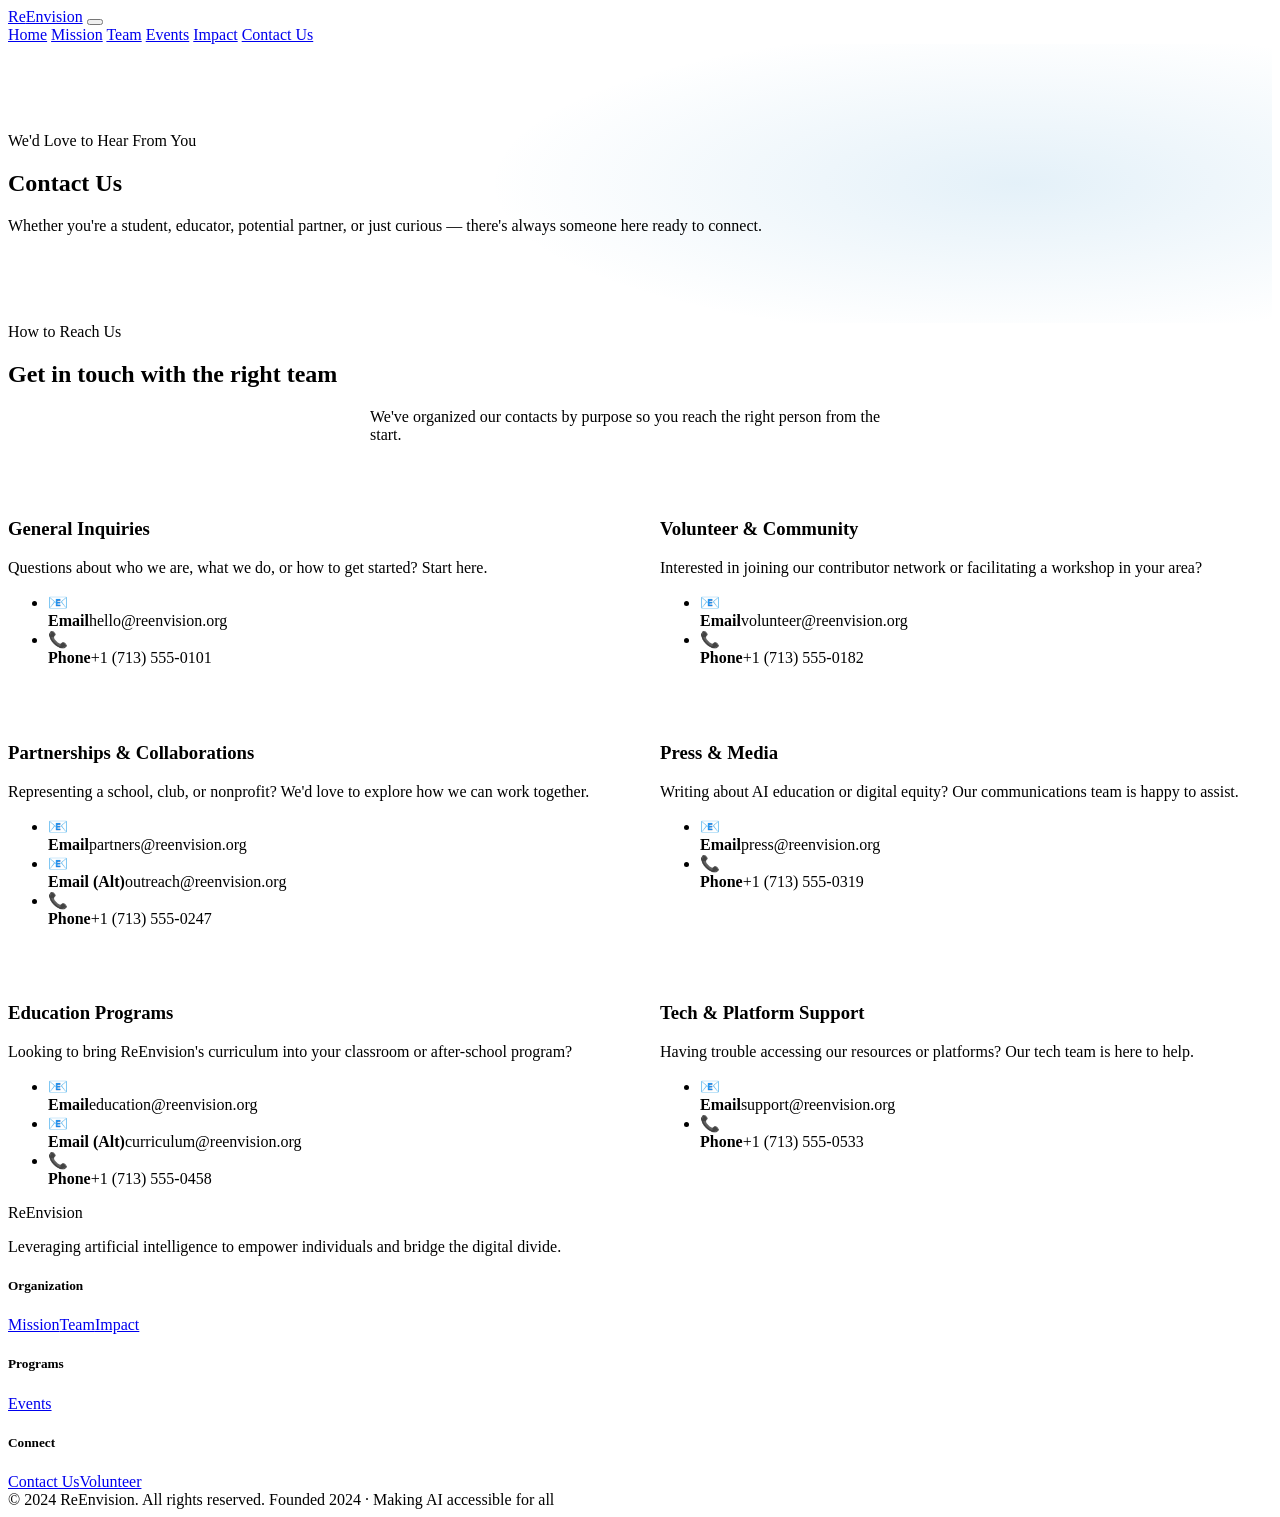
==== contact.html @ 3df73516 "Add files via upload new files" ====
<!DOCTYPE html>
<html lang="en">
<head>
  <meta charset="UTF-8" />
  <meta name="viewport" content="width=device-width, initial-scale=1.0" />
  <title>Contact Us — ReEnvision</title>
  <link rel="stylesheet" href="style.css" />
  <style>
    .page-hero {
      background: linear-gradient(135deg, var(--navy) 0%, var(--mid-blue) 100%);
      padding: 88px 0 72px;
      position: relative;
      overflow: hidden;
    }
    .page-hero::before {
      content: '';
      position: absolute;
      inset: 0;
      background: radial-gradient(ellipse 60% 80% at 80% 50%, rgba(74,159,212,0.15) 0%, transparent 70%);
      pointer-events: none;
    }
    .page-hero-inner { position: relative; z-index: 1; }

    .contact-grid {
      display: grid;
      grid-template-columns: 1fr 1fr;
      gap: 40px;
      margin-top: 56px;
    }
    @media (max-width: 768px) {
      .contact-grid { grid-template-columns: 1fr; }
    }
  </style>
</head>
<body>

<nav class="nav">
  <div class="container nav-inner">
    <a class="nav-logo" href="index.html">Re<span>Envision</span></a>
    <button class="nav-toggle" aria-label="Toggle menu" onclick="this.nextElementSibling.classList.toggle('open')">
      <span></span><span></span><span></span>
    </button>
    <div class="nav-links">
      <a href="index.html">Home</a>
      <a href="mission.html">Mission</a>
      <a href="team.html">Team</a>
      <a href="events.html">Events</a>
      <a href="impact.html">Impact</a>
      <a href="contact.html" class="nav-cta active">Contact Us</a>
    </div>
  </div>
</nav>

<!-- ── Page Hero ── -->
<section class="page-hero">
  <div class="container page-hero-inner">
    <div class="eyebrow">We'd Love to Hear From You</div>
    <h1>Contact Us</h1>
    <p>Whether you're a student, educator, potential partner, or just curious — there's always someone here ready to connect.</p>
  </div>
</section>

<!-- ── Contact Cards ── -->
<section class="section">
  <div class="container">
    <div class="text-center">
      <div class="eyebrow">How to Reach Us</div>
      <h2>Get in touch with the right team</h2>
      <div class="divider"></div>
      <p style="max-width:540px;margin:0 auto;color:var(--text-mid);">We've organized our contacts by purpose so you reach the right person from the start.</p>
    </div>

    <div class="contact-grid">

      <!-- General Inquiries -->
      <div class="contact-card">
        <h3>General Inquiries</h3>
        <p>Questions about who we are, what we do, or how to get started? Start here.</p>
        <ul class="contact-list">
          <li>
            <div class="contact-icon">📧</div>
            <div><strong>Email</strong>hello@reenvision.org</div>
          </li>
          <li>
            <div class="contact-icon">📞</div>
            <div><strong>Phone</strong>+1 (713) 555-0101</div>
          </li>
        </ul>
      </div>

      <!-- Volunteer & Community -->
      <div class="contact-card">
        <h3>Volunteer &amp; Community</h3>
        <p>Interested in joining our contributor network or facilitating a workshop in your area?</p>
        <ul class="contact-list">
          <li>
            <div class="contact-icon">📧</div>
            <div><strong>Email</strong>volunteer@reenvision.org</div>
          </li>
          <li>
            <div class="contact-icon">📞</div>
            <div><strong>Phone</strong>+1 (713) 555-0182</div>
          </li>
        </ul>
      </div>

      <!-- Partnerships -->
      <div class="contact-card">
        <h3>Partnerships &amp; Collaborations</h3>
        <p>Representing a school, club, or nonprofit? We'd love to explore how we can work together.</p>
        <ul class="contact-list">
          <li>
            <div class="contact-icon">📧</div>
            <div><strong>Email</strong>partners@reenvision.org</div>
          </li>
          <li>
            <div class="contact-icon">📧</div>
            <div><strong>Email (Alt)</strong>outreach@reenvision.org</div>
          </li>
          <li>
            <div class="contact-icon">📞</div>
            <div><strong>Phone</strong>+1 (713) 555-0247</div>
          </li>
        </ul>
      </div>

      <!-- Press & Media -->
      <div class="contact-card">
        <h3>Press &amp; Media</h3>
        <p>Writing about AI education or digital equity? Our communications team is happy to assist.</p>
        <ul class="contact-list">
          <li>
            <div class="contact-icon">📧</div>
            <div><strong>Email</strong>press@reenvision.org</div>
          </li>
          <li>
            <div class="contact-icon">📞</div>
            <div><strong>Phone</strong>+1 (713) 555-0319</div>
          </li>
        </ul>
      </div>

      <!-- Education Programs -->
      <div class="contact-card">
        <h3>Education Programs</h3>
        <p>Looking to bring ReEnvision's curriculum into your classroom or after-school program?</p>
        <ul class="contact-list">
          <li>
            <div class="contact-icon">📧</div>
            <div><strong>Email</strong>education@reenvision.org</div>
          </li>
          <li>
            <div class="contact-icon">📧</div>
            <div><strong>Email (Alt)</strong>curriculum@reenvision.org</div>
          </li>
          <li>
            <div class="contact-icon">📞</div>
            <div><strong>Phone</strong>+1 (713) 555-0458</div>
          </li>
        </ul>
      </div>

      <!-- Tech & Support -->
      <div class="contact-card">
        <h3>Tech &amp; Platform Support</h3>
        <p>Having trouble accessing our resources or platforms? Our tech team is here to help.</p>
        <ul class="contact-list">
          <li>
            <div class="contact-icon">📧</div>
            <div><strong>Email</strong>support@reenvision.org</div>
          </li>
          <li>
            <div class="contact-icon">📞</div>
            <div><strong>Phone</strong>+1 (713) 555-0533</div>
          </li>
        </ul>
      </div>

    </div>
  </div>
</section>

<footer class="footer">
  <div class="container">
    <div class="footer-grid">
      <div class="footer-brand">
        <div class="footer-logo">Re<span>Envision</span></div>
        <p>Leveraging artificial intelligence to empower individuals and bridge the digital divide.</p>
      </div>
      <div class="footer-col"><h5>Organization</h5><a href="mission.html">Mission</a><a href="team.html">Team</a><a href="impact.html">Impact</a></div>
      <div class="footer-col"><h5>Programs</h5><a href="events.html">Events</a></div>
      <div class="footer-col"><h5>Connect</h5><a href="contact.html">Contact Us</a><a href="contact.html">Volunteer</a></div>
    </div>
    <div class="footer-bottom">
      <span>© 2024 ReEnvision. All rights reserved.</span>
      <span>Founded 2024 · Making AI accessible for all</span>
    </div>
  </div>
</footer>

</body>
</html>
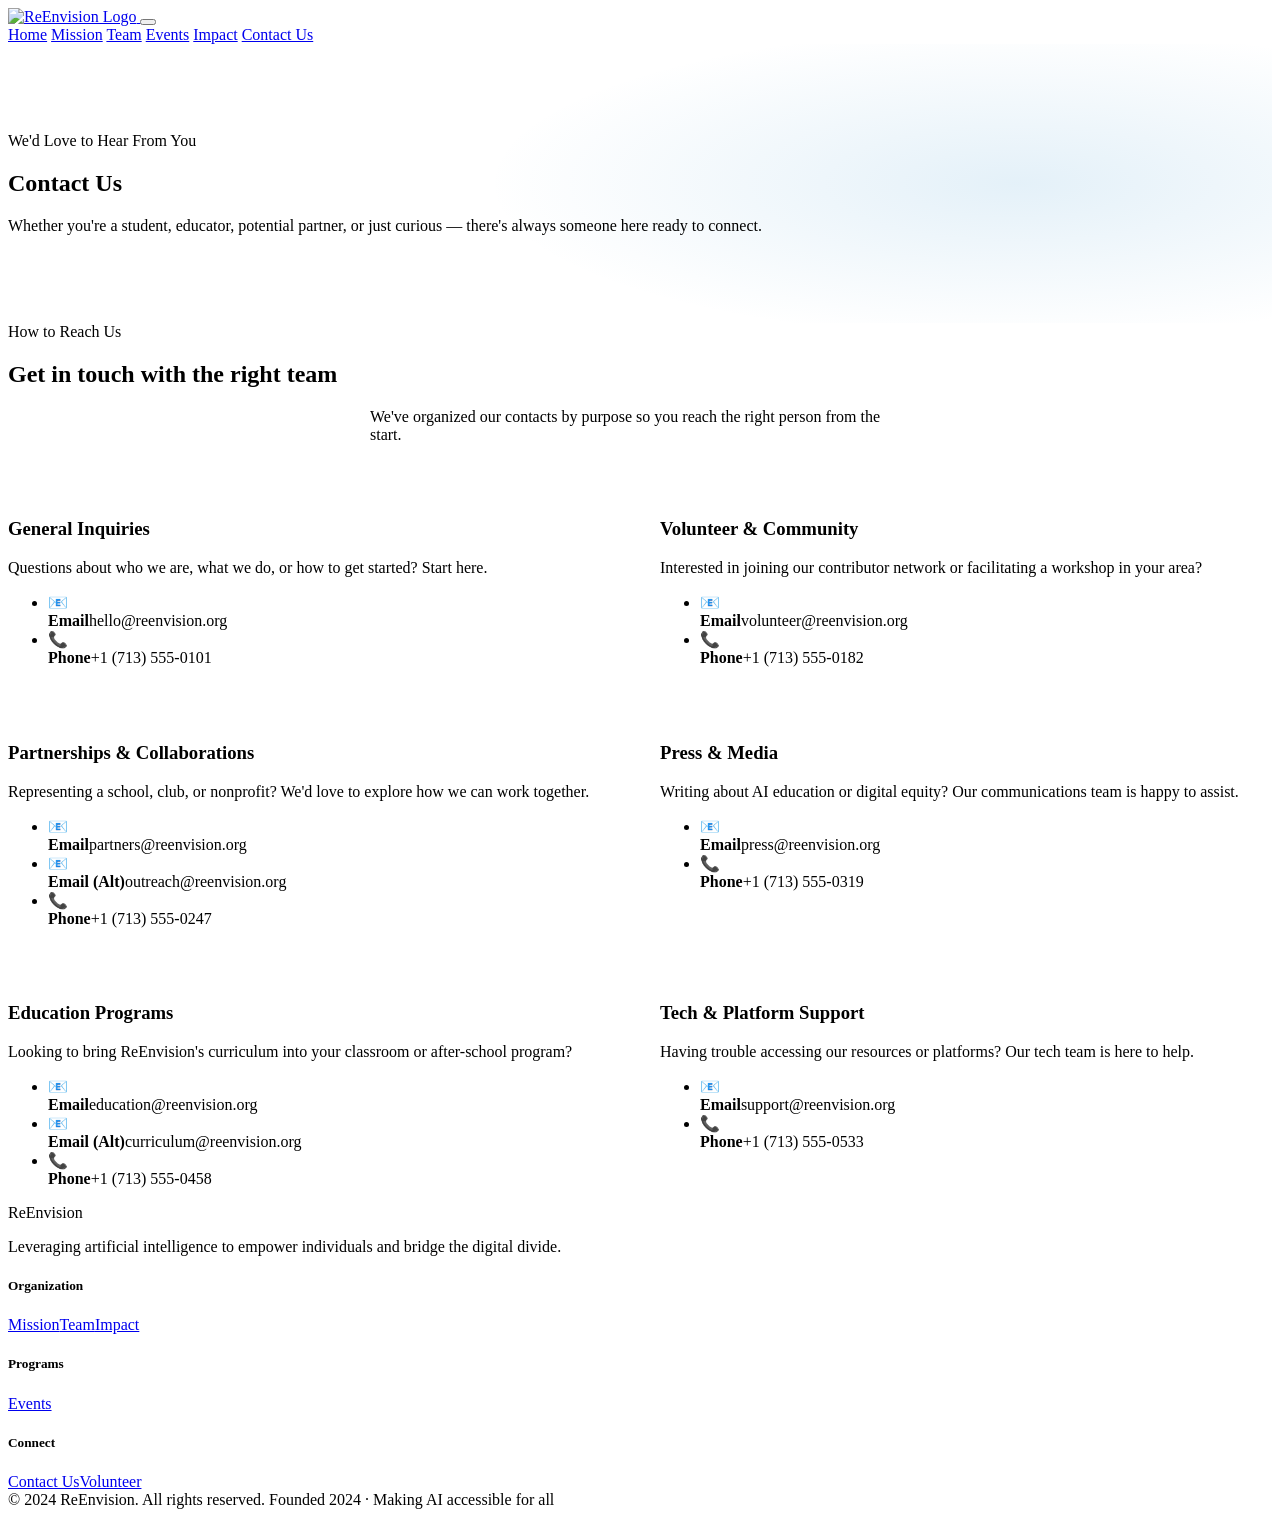
==== commit 7e2a7b45: "Update navigation logo in contact.html" ====
--- a/contact.html
+++ b/contact.html
@@ -36,7 +36,9 @@
 
 <nav class="nav">
   <div class="container nav-inner">
-    <a class="nav-logo" href="index.html">Re<span>Envision</span></a>
+    <a class="nav-logo" href="index.html">
+  <img src="reenvisionlogo.png" alt="ReEnvision Logo" class="logo-img" />
+</a>
     <button class="nav-toggle" aria-label="Toggle menu" onclick="this.nextElementSibling.classList.toggle('open')">
       <span></span><span></span><span></span>
     </button>
@@ -199,4 +201,4 @@
 </footer>
 
 </body>
-</html>+</html>
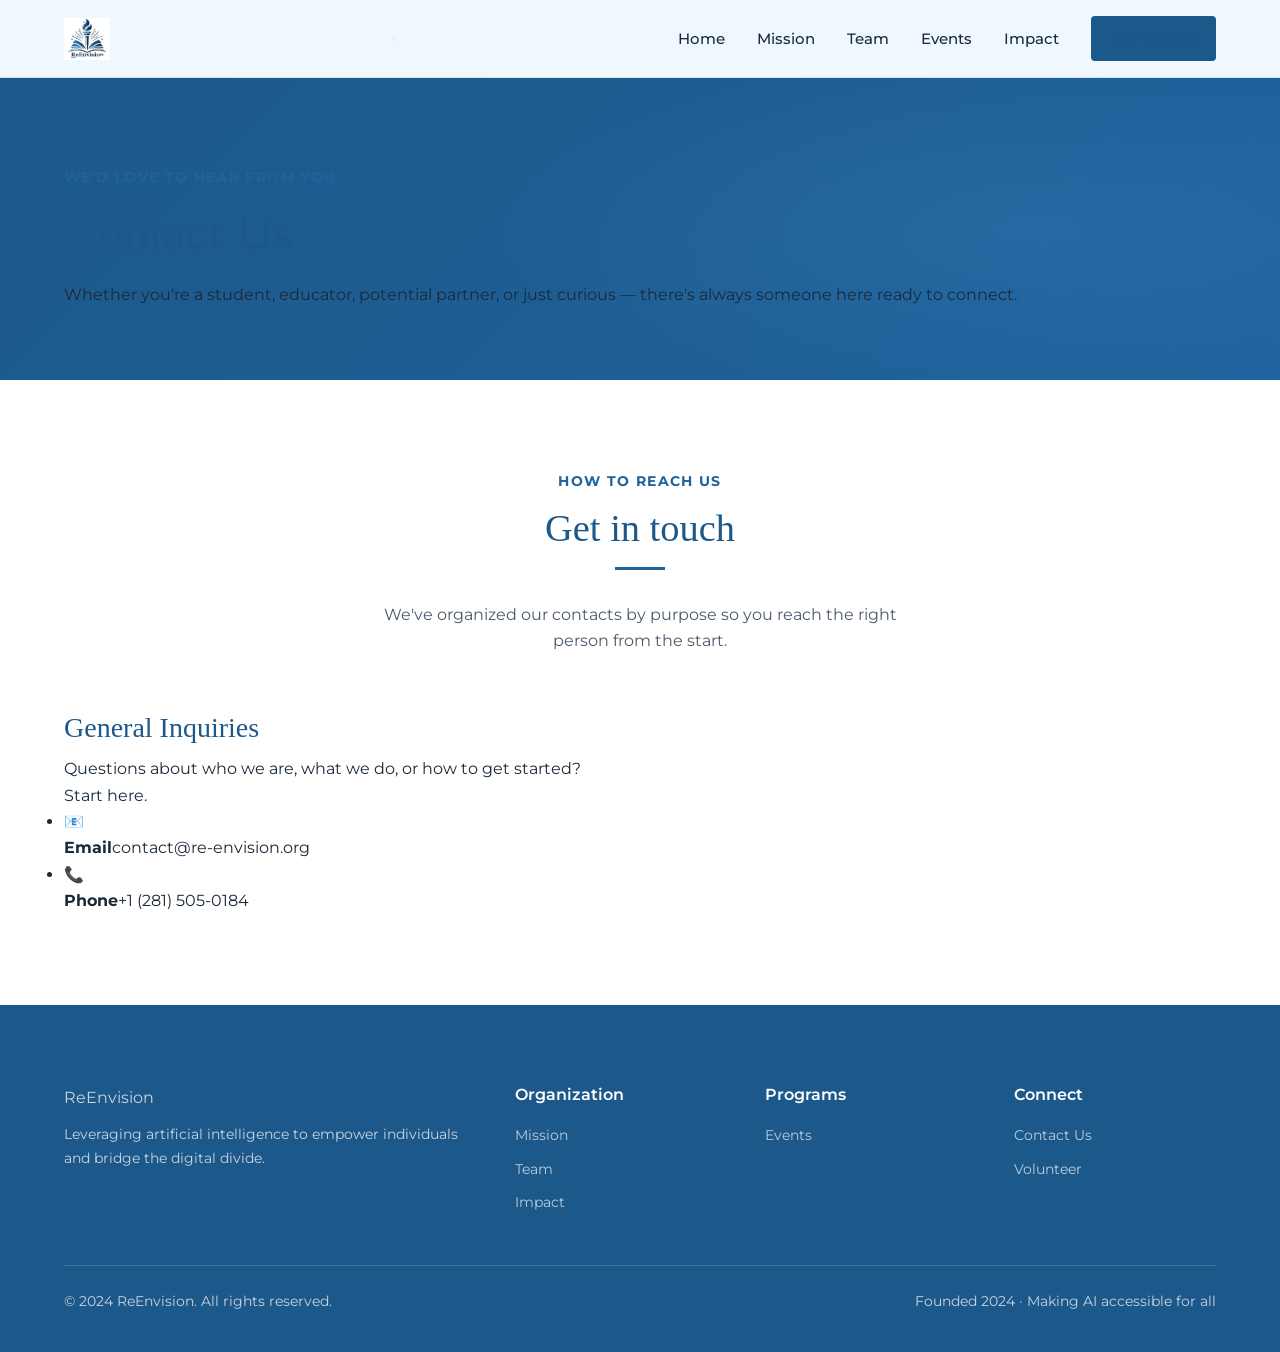
==== commit 8e876338: "Revise contact details and clean up HTML Updated contact information and removed unused sections." ====
--- a/contact.html
+++ b/contact.html
@@ -36,9 +36,7 @@
 
 <nav class="nav">
   <div class="container nav-inner">
-    <a class="nav-logo" href="index.html">
-  <img src="reenvisionlogo.png" alt="ReEnvision Logo" class="logo-img" />
-</a>
+   <a class="nav-logo" href="index.html"><img src="reenvisionlogo.png" alt="ReEnvision Logo" class="logo-img"></a>
     <button class="nav-toggle" aria-label="Toggle menu" onclick="this.nextElementSibling.classList.toggle('open')">
       <span></span><span></span><span></span>
     </button>
@@ -67,7 +65,7 @@
   <div class="container">
     <div class="text-center">
       <div class="eyebrow">How to Reach Us</div>
-      <h2>Get in touch with the right team</h2>
+      <h2>Get in touch</h2>
       <div class="divider"></div>
       <p style="max-width:540px;margin:0 auto;color:var(--text-mid);">We've organized our contacts by purpose so you reach the right person from the start.</p>
     </div>
@@ -81,102 +79,16 @@
         <ul class="contact-list">
           <li>
             <div class="contact-icon">📧</div>
-            <div><strong>Email</strong>hello@reenvision.org</div>
+            <div><strong>Email</strong>contact@re-envision.org</div>
           </li>
           <li>
             <div class="contact-icon">📞</div>
-            <div><strong>Phone</strong>+1 (713) 555-0101</div>
+            <div><strong>Phone</strong>+1 (281) 505-0184</div>
           </li>
         </ul>
       </div>
 
-      <!-- Volunteer & Community -->
-      <div class="contact-card">
-        <h3>Volunteer &amp; Community</h3>
-        <p>Interested in joining our contributor network or facilitating a workshop in your area?</p>
-        <ul class="contact-list">
-          <li>
-            <div class="contact-icon">📧</div>
-            <div><strong>Email</strong>volunteer@reenvision.org</div>
-          </li>
-          <li>
-            <div class="contact-icon">📞</div>
-            <div><strong>Phone</strong>+1 (713) 555-0182</div>
-          </li>
-        </ul>
-      </div>
-
-      <!-- Partnerships -->
-      <div class="contact-card">
-        <h3>Partnerships &amp; Collaborations</h3>
-        <p>Representing a school, club, or nonprofit? We'd love to explore how we can work together.</p>
-        <ul class="contact-list">
-          <li>
-            <div class="contact-icon">📧</div>
-            <div><strong>Email</strong>partners@reenvision.org</div>
-          </li>
-          <li>
-            <div class="contact-icon">📧</div>
-            <div><strong>Email (Alt)</strong>outreach@reenvision.org</div>
-          </li>
-          <li>
-            <div class="contact-icon">📞</div>
-            <div><strong>Phone</strong>+1 (713) 555-0247</div>
-          </li>
-        </ul>
-      </div>
-
-      <!-- Press & Media -->
-      <div class="contact-card">
-        <h3>Press &amp; Media</h3>
-        <p>Writing about AI education or digital equity? Our communications team is happy to assist.</p>
-        <ul class="contact-list">
-          <li>
-            <div class="contact-icon">📧</div>
-            <div><strong>Email</strong>press@reenvision.org</div>
-          </li>
-          <li>
-            <div class="contact-icon">📞</div>
-            <div><strong>Phone</strong>+1 (713) 555-0319</div>
-          </li>
-        </ul>
-      </div>
-
-      <!-- Education Programs -->
-      <div class="contact-card">
-        <h3>Education Programs</h3>
-        <p>Looking to bring ReEnvision's curriculum into your classroom or after-school program?</p>
-        <ul class="contact-list">
-          <li>
-            <div class="contact-icon">📧</div>
-            <div><strong>Email</strong>education@reenvision.org</div>
-          </li>
-          <li>
-            <div class="contact-icon">📧</div>
-            <div><strong>Email (Alt)</strong>curriculum@reenvision.org</div>
-          </li>
-          <li>
-            <div class="contact-icon">📞</div>
-            <div><strong>Phone</strong>+1 (713) 555-0458</div>
-          </li>
-        </ul>
-      </div>
-
-      <!-- Tech & Support -->
-      <div class="contact-card">
-        <h3>Tech &amp; Platform Support</h3>
-        <p>Having trouble accessing our resources or platforms? Our tech team is here to help.</p>
-        <ul class="contact-list">
-          <li>
-            <div class="contact-icon">📧</div>
-            <div><strong>Email</strong>support@reenvision.org</div>
-          </li>
-          <li>
-            <div class="contact-icon">📞</div>
-            <div><strong>Phone</strong>+1 (713) 555-0533</div>
-          </li>
-        </ul>
-      </div>
+    
 
     </div>
   </div>
--- a/style.css
+++ b/style.css
@@ -0,0 +1,286 @@
+/* ==========================================================================
+   GOOGLE FONTS - BRAND DIRECTIVES
+   ========================================================================== */
+@import url('https://fonts.googleapis.com/css2?family=Montserrat:ital,wght@0,300;0,400;0,500;0,600;0,700;1,400&display=swap');
+
+/* ==========================================================================
+   1. GLOBAL VARIABLES & DESIGN SYSTEM (ADHERING TO BRANDING BOOK)
+   ========================================================================== */
+:root {
+  /* Brand Approved Palette */
+  --navy: #1d588a;          /* Main Deep Blue: Trust & Stability */
+  --mid-blue: #1f639e;      /* Accent Blue: Innovation & Growth */
+  --baby-blue: #4aa3df;     /* Supporting Contrast Tint */
+  --accent: #1f639e;        /* Action Primary */
+  --white: #ffffff;
+  --light-bg: #F0F8FF;      /* Ice Blue: Openness & Equality */
+  --text-dark: #1a2a3a;     /* Off-black charcoal for readability */
+  --text-mid: #4a5a6a;
+  --border: #d0e2f0;
+
+  /* Brand Typography Directives */
+  --font-display: 'Garamond', 'Times New Roman', serif; /* Approved Headings */
+  --font-body: 'Montserrat', sans-serif;                /* Approved Body Text */
+
+  /* Structural Accents */
+  --radius-sm: 4px;
+  --radius-md: 8px;
+  --transition: all 0.25s ease-in-out;
+  --shadow-card: 0 4px 15px rgba(29, 88, 138, 0.06);
+}
+
+/* ==========================================================================
+   2. BASE STYLES & RESET
+   ========================================================================== */
+*, *::before, *::after {
+  box-sizing: border-box;
+  margin: 0;
+  padding: 0;
+}
+
+body {
+  font-family: var(--font-body);
+  background-color: var(--white);
+  color: var(--text-dark);
+  line-height: 1.65;
+  font-size: 16px;
+}
+
+a {
+  text-decoration: none;
+  color: inherit;
+  transition: var(--transition);
+}
+
+/* ==========================================================================
+   3. STRUCTURAL LAYOUT UTILITIES
+   ========================================================================== */
+.container {
+  width: 100%;
+  max-width: 1200px;
+  margin: 0 auto;
+  padding: 0 24px;
+}
+
+.section {
+  padding: 90px 0;
+}
+
+.text-center { text-align: center; }
+
+.divider {
+  width: 50px;
+  height: 3px;
+  background: var(--mid-blue);
+  margin: 16px auto 32px;
+}
+
+.eyebrow {
+  font-family: var(--font-body);
+  font-size: 0.85rem;
+  font-weight: 700;
+  text-transform: uppercase;
+  letter-spacing: 0.1em;
+  color: var(--mid-blue);
+  margin-bottom: 12px;
+}
+
+/* Heading Treatments (Garamond/Serif Stack) */
+h1, h2, h3, h4, h5, h6 {
+  font-family: var(--font-display);
+  color: var(--navy);
+  font-weight: normal; /* Classic editorial appearance */
+  line-height: 1.2;
+}
+
+h1 { font-size: 3.2rem; margin-bottom: 20px; }
+h2 { font-size: 2.4rem; margin-bottom: 16px; }
+h3 { font-size: 1.75rem; margin-bottom: 12px; }
+
+/* ==========================================================================
+   4. NAVIGATION BAR (FIXING LOGO CONTRAST)
+   ========================================================================== */
+.nav {
+  position: sticky;
+  top: 0;
+  z-index: 1000;
+  background: var(--light-bg); /* Use ice-blue backdrop to support blue logo variants */
+  border-bottom: 1px solid var(--border);
+  padding: 16px 0;
+}
+
+.nav-inner {
+  display: flex;
+  justify-content: space-between;
+  align-items: center;
+}
+
+.nav-logo {
+  display: flex;
+  align-items: center;
+}
+
+.logo-img {
+  height: 42px;
+  width: auto;
+  display: block;
+  object-fit: contain;
+}
+
+.nav-links {
+  display: flex;
+  align-items: center;
+  gap: 32px;
+}
+
+.nav-links a {
+  color: var(--text-dark);
+  font-size: 0.95rem;
+  font-weight: 500;
+}
+
+.nav-links a:hover,
+.nav-links a.active {
+  color: var(--navy);
+  font-weight: 600;
+}
+
+.nav-links .nav-cta {
+  background: var(--navy);
+  color: var(--white);
+  padding: 10px 20px;
+  border-radius: var(--radius-sm);
+  font-weight: 600;
+}
+
+.nav-links .nav-cta:hover {
+  background: var(--mid-blue);
+}
+
+/* ==========================================================================
+   5. BUTTON COMPONENTS
+   ========================================================================== */
+.btn {
+  display: inline-flex;
+  align-items: center;
+  justify-content: center;
+  padding: 12px 28px;
+  font-family: var(--font-body);
+  font-size: 0.9rem;
+  font-weight: 600;
+  letter-spacing: 0.03em;
+  text-transform: uppercase;
+  border-radius: var(--radius-sm);
+  transition: var(--transition);
+  border: 2px solid transparent;
+  cursor: pointer;
+}
+
+.btn-primary {
+  background: var(--navy);
+  color: var(--white);
+}
+
+.btn-primary:hover {
+  background: var(--mid-blue);
+  transform: translateY(-1px);
+}
+
+.btn-outline {
+  background: transparent;
+  border-color: rgba(255, 255, 255, 0.6);
+  color: var(--white);
+}
+
+.btn-outline:hover {
+  background: rgba(255, 255, 255, 0.15);
+  border-color: var(--white);
+}
+
+.btn-outline-dark {
+  background: transparent;
+  border-color: var(--navy);
+  color: var(--navy);
+}
+
+.btn-outline-dark:hover {
+  background: var(--light-bg);
+}
+
+/* ==========================================================================
+   6. GRID & LAYOUT UTILITIES
+   ========================================================================== */
+.team-grid {
+  display: grid;
+  grid-template-columns: repeat(auto-fill, minmax(280px, 1fr));
+  gap: 32px;
+}
+
+.team-card {
+  background: var(--white);
+  border: 1px solid var(--border);
+  border-radius: var(--radius-md);
+  padding: 32px 24px;
+  text-align: center;
+  box-shadow: var(--shadow-card);
+}
+
+.team-avatar {
+  width: 64px;
+  height: 64px;
+  background: var(--light-bg);
+  color: var(--navy);
+  border-radius: 50%;
+  display: flex;
+  align-items: center;
+  justify-content: center;
+  margin: 0 auto 16px;
+  font-weight: bold;
+}
+
+/* Footer Layout */
+.footer {
+  background: var(--navy); /* Stable corporate bottom frame */
+  color: rgba(255, 255, 255, 0.75);
+  padding: 80px 0 40px;
+}
+
+.footer h5 {
+  color: var(--white);
+  font-family: var(--font-body);
+  font-weight: 600;
+  font-size: 1rem;
+  margin-bottom: 20px;
+}
+
+.footer-grid {
+  display: grid;
+  grid-template-columns: 2fr repeat(3, 1fr);
+  gap: 48px;
+  margin-bottom: 40px;
+}
+
+.footer-brand p {
+  font-size: 0.9rem;
+  margin-top: 12px;
+}
+
+.footer-col a {
+  display: block;
+  color: rgba(255, 255, 255, 0.7);
+  margin-bottom: 10px;
+  font-size: 0.9rem;
+}
+
+.footer-col a:hover {
+  color: var(--white);
+  text-decoration: underline;
+}
+
+.footer-bottom {
+  border-top: 1px solid rgba(255, 255, 255, 0.15);
+  padding-top: 24px;
+  display: flex;
+  justify-content: space-between;
+  font-size: 0.85rem;
+}
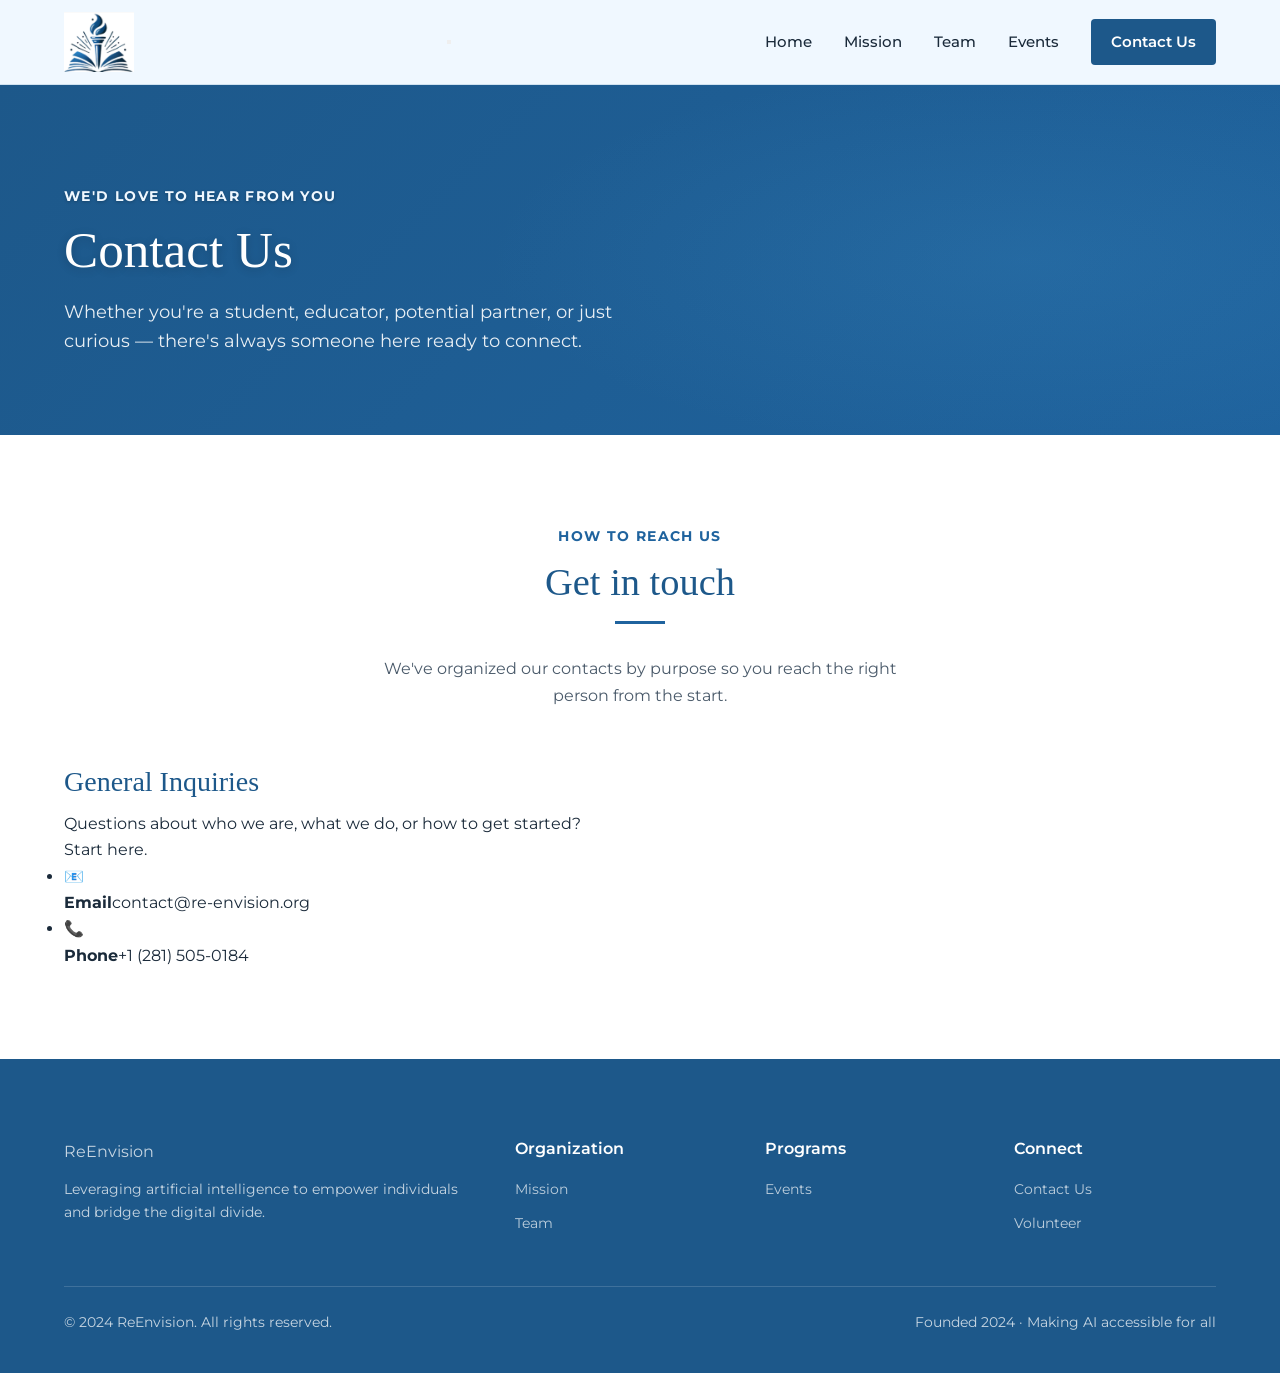
==== commit 9bfb5130: "Add files via upload" ====
--- a/contact.html
+++ b/contact.html
@@ -45,7 +45,7 @@
       <a href="mission.html">Mission</a>
       <a href="team.html">Team</a>
       <a href="events.html">Events</a>
-      <a href="impact.html">Impact</a>
+     
       <a href="contact.html" class="nav-cta active">Contact Us</a>
     </div>
   </div>
@@ -101,7 +101,7 @@
         <div class="footer-logo">Re<span>Envision</span></div>
         <p>Leveraging artificial intelligence to empower individuals and bridge the digital divide.</p>
       </div>
-      <div class="footer-col"><h5>Organization</h5><a href="mission.html">Mission</a><a href="team.html">Team</a><a href="impact.html">Impact</a></div>
+      <div class="footer-col"><h5>Organization</h5><a href="mission.html">Mission</a><a href="team.html">Team</a></div>
       <div class="footer-col"><h5>Programs</h5><a href="events.html">Events</a></div>
       <div class="footer-col"><h5>Connect</h5><a href="contact.html">Contact Us</a><a href="contact.html">Volunteer</a></div>
     </div>
--- a/style.css
+++ b/style.css
@@ -98,7 +98,7 @@
 h3 { font-size: 1.75rem; margin-bottom: 12px; }
 
 /* ==========================================================================
-   4. NAVIGATION BAR (FIXING LOGO CONTRAST)
+   4. NAVIGATION BAR (FIXING LOGO CONTRAST & MAKING IT BIGGER)
    ========================================================================== */
 .nav {
   position: sticky;
@@ -106,7 +106,7 @@
   z-index: 1000;
   background: var(--light-bg); /* Use ice-blue backdrop to support blue logo variants */
   border-bottom: 1px solid var(--border);
-  padding: 16px 0;
+  padding: 12px 0;
 }
 
 .nav-inner {
@@ -121,8 +121,8 @@
 }
 
 .logo-img {
-  height: 42px;
-  width: auto;
+  height: 60px;               /* Change 1: Expanded from 42px to make the logo prominent */
+  width: auto;                /* Retains original asset aspect ratio scale */
   display: block;
   object-fit: contain;
 }
@@ -151,6 +151,13 @@
   padding: 10px 20px;
   border-radius: var(--radius-sm);
   font-weight: 600;
+}
+
+.nav-links .nav-cta:hover,
+.nav-links .nav-cta:focus,
+.nav-links .nav-cta:visited,
+.nav-links .nav-cta.active {
+  color: var(--white);
 }
 
 .nav-links .nav-cta:hover {
@@ -284,3 +291,64 @@
   justify-content: space-between;
   font-size: 0.85rem;
 }
+
+/* ==========================================================================
+   7. CONTACT HERO CONTRAST FIXES (OVERRIDING TIMELINE PROSE BLOCKS)
+   ========================================================================== */
+/* Change 2: Targets the dark hero block wrapper to pull clean text separation */
+.page-hero-inner .eyebrow {
+  color: #F0F8FF !important;       /* Re-adjusts small label text to brand ice-blue */
+  font-weight: 700;
+  text-shadow: 0 1px 3px rgba(0, 0, 0, 0.25);
+}
+
+.page-hero-inner h1 {
+  color: #ffffff !important;        /* Forces titles to 100% white against gradients */
+  text-shadow: 0 2px 10px rgba(0, 0, 0, 0.2);
+}
+
+.page-hero-inner p {
+  color: rgba(255, 255, 255, 0.88) !important; /* Forces supporting text elements readable */
+}
+/* ==========================================================================
+   CONTACT US HERO TEXT OVERLAP & CONTRAST FIX
+   ========================================================================== */
+/* 1. Force the background to apply cleanly across the whole block */
+.page-hero {
+  background: linear-gradient(135deg, #1d588a 0%, #1f639e 100%) !important;
+  padding: 100px 0 80px !important;
+}
+
+/* 2. Target the Eyebrow ("Contact Us") to use high-contrast Ice Blue */
+.page-hero .eyebrow,
+.page-hero-inner .eyebrow,
+.page-hero div.eyebrow {
+  color: #F0F8FF !important;
+  font-weight: 700 !important;
+  letter-spacing: 0.1em !important;
+  display: block !important;
+  margin-bottom: 12px !important;
+}
+
+/* 3. Force the main Title ("We'd Love to Hear From You") to crisp 100% white */
+.page-hero h1,
+.page-hero-inner h1,
+.page-hero h2,
+.page-hero-inner h2 {
+  color: #ffffff !important;
+  font-family: 'Garamond', 'Times New Roman', serif !important;
+  font-size: 3.2rem !important;
+  font-weight: normal !important;
+  line-height: 1.2 !important;
+  margin-top: 0 !important;
+  margin-bottom: 16px !important;
+}
+
+/* 4. Force any description subtext to be light and fully readable */
+.page-hero p,
+.page-hero-inner p {
+  color: rgba(255, 255, 255, 0.9) !important;
+  font-family: 'Montserrat', sans-serif !important;
+  font-size: 1.1rem !important;
+  max-width: 600px !important;
+}
